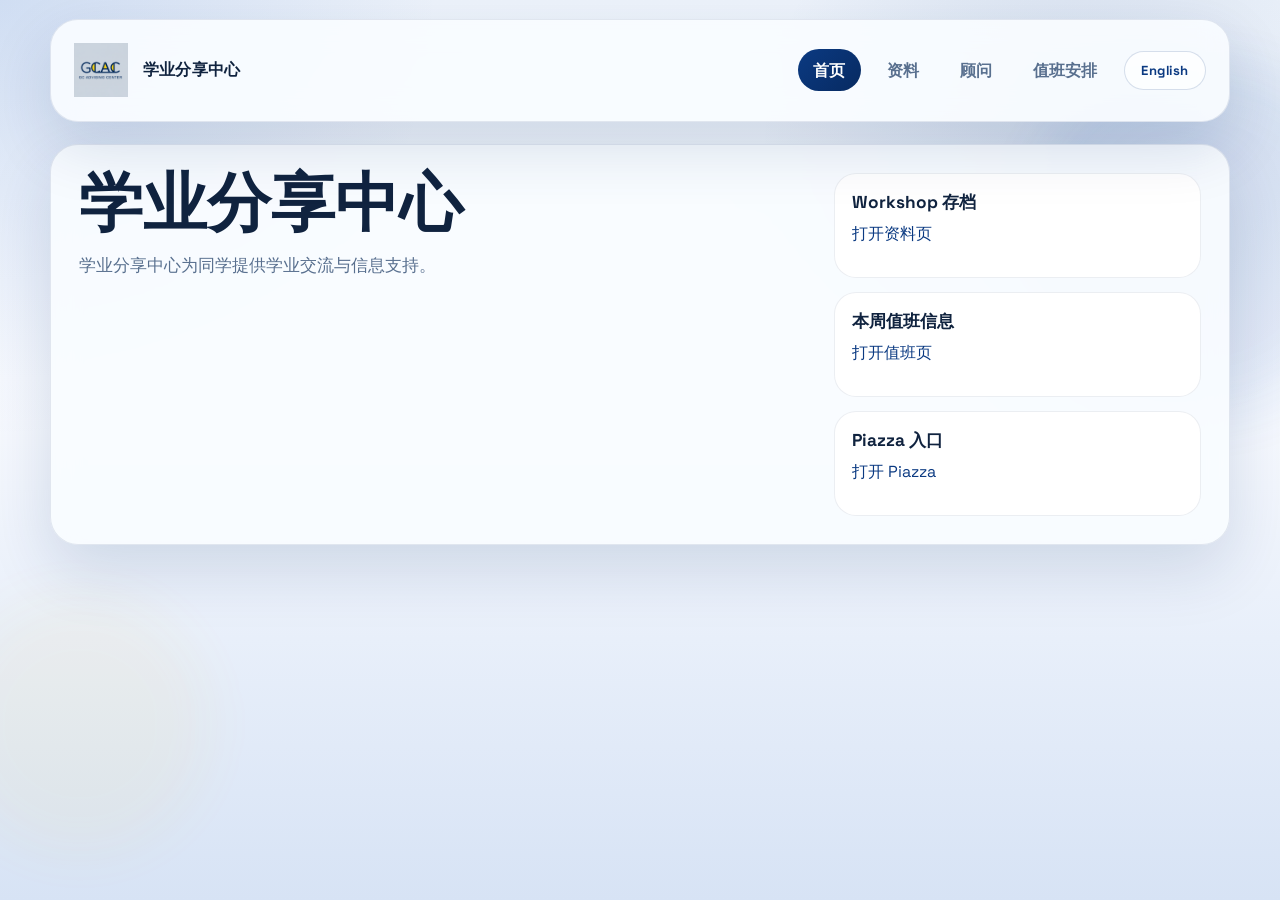
==== index.html @ 2a5256ce "Move new site to the old repository" ====
<!DOCTYPE html>
<html lang="zh-CN">
<head>
  <meta charset="UTF-8">
  <meta name="viewport" content="width=device-width, initial-scale=1.0">
  <title>GC Advising Center</title>
  <meta
    name="description"
    content="GC Advising Center with workshop materials, advisor profiles, weekday evening duty schedule, and Piazza access."
  >
  <link rel="preconnect" href="https://fonts.googleapis.com">
  <link rel="preconnect" href="https://fonts.gstatic.com" crossorigin>
  <link
    href="https://fonts.googleapis.com/css2?family=Manrope:wght@400;500;700;800&family=Space+Grotesk:wght@500;700&display=swap"
    rel="stylesheet"
  >
  <link rel="stylesheet" href="./assets/styles.css">
</head>
<body data-page="home">
  <div class="page-shell">
    <header class="topbar panel panel--nav">
      <a class="brand" href="./index.html"><img class="brand__logo" src="./assets/GCAC.png" alt="GC Advising Center logo"><span class="brand__text" id="brandText"></span></a>
      <div class="topbar__actions">
        <nav class="site-nav" id="siteNav" aria-label="Primary"></nav>
        <button class="lang-toggle" id="langToggle" type="button" aria-label="Switch language"></button>
      </div>
    </header>

    <main class="main-layout">
      <section class="hero hero--home panel panel--hero">
        <div class="hero__copy hero__copy--wide">
          <p class="eyebrow" id="siteTagline"></p>
          <h1 id="siteTitle"></h1>
          <p class="hero__description" id="siteDescription"></p>
        </div>
        <div class="hero__meta" id="homeEntryCards"></div>
      </section>
    </main>
  </div>

  <script src="./content/site-content.js"></script>
  <script src="./assets/app.js"></script>
</body>
</html>
---- assets/styles.css ----
:root {
  --bg: #edf3fb;
  --bg-deep: #d7e3f5;
  --surface: rgba(249, 252, 255, 0.92);
  --surface-strong: #ffffff;
  --line: rgba(10, 44, 96, 0.1);
  --line-strong: rgba(10, 44, 96, 0.18);
  --text: #10233f;
  --muted: #59708f;
  --highlight: #0b3a82;
  --highlight-strong: #072a61;
  --highlight-soft: rgba(11, 58, 130, 0.1);
  --accent: #1d5bbf;
  --accent-soft: rgba(244, 198, 42, 0.16);
  --shadow: 0 24px 64px rgba(10, 44, 96, 0.14);
}

* {
  box-sizing: border-box;
}

html {
  scroll-behavior: smooth;
}

body {
  margin: 0;
  min-height: 100vh;
  font-family: "Manrope", "Segoe UI", sans-serif;
  color: var(--text);
  background:
    radial-gradient(circle at top left, rgba(29, 91, 191, 0.14), transparent 28%),
    radial-gradient(circle at 84% 16%, rgba(11, 58, 130, 0.12), transparent 24%),
    linear-gradient(180deg, var(--bg), #f9fbff 42%, var(--bg-deep) 100%);
}

body::before,
body::after {
  content: "";
  position: fixed;
  z-index: -1;
  border-radius: 999px;
  filter: blur(28px);
  opacity: 0.72;
}

body::before {
  width: 22rem;
  height: 22rem;
  top: 4rem;
  right: -6rem;
  background: rgba(29, 91, 191, 0.12);
}

body::after {
  width: 16rem;
  height: 16rem;
  bottom: 3rem;
  left: -3rem;
  background: rgba(244, 198, 42, 0.08);
}

.page-shell {
  width: min(1180px, calc(100% - 2rem));
  margin: 0 auto;
  padding: 1.2rem 0 4rem;
}

.main-layout {
  display: grid;
  gap: 1.35rem;
}

.panel {
  border: 1px solid var(--line);
  border-radius: 28px;
  background: var(--surface);
  box-shadow: var(--shadow);
  backdrop-filter: blur(14px);
  padding: 1.45rem;
}

.panel--nav {
  display: flex;
  justify-content: space-between;
  align-items: center;
  gap: 1rem;
  margin-bottom: 1.4rem;
  position: sticky;
  top: 1rem;
  z-index: 10;
}

.brand,
.nav-link,
.button,
.button--ghost,
.overview-card,
.text-link {
  text-decoration: none;
}

.brand {
  display: inline-flex;
  align-items: center;
  gap: 0.9rem;
  color: var(--text);
}

.brand__logo {
  display: block;
  width: auto;
  height: 54px;
  object-fit: contain;
}

.brand__text {
  font-family: "Space Grotesk", "Segoe UI", sans-serif;
  font-size: 1rem;
  font-weight: 700;
  letter-spacing: 0.02em;
}

.bilingual {
  display: inline-grid;
  gap: 0.16rem;
}

.bilingual--inline {
  display: inline-flex;
  flex-wrap: wrap;
  gap: 0.32rem;
  align-items: baseline;
}

.bilingual__zh {
  font-weight: 700;
  letter-spacing: 0.01em;
}

.bilingual__en {
  font-size: 0.86em;
  font-weight: 600;
  letter-spacing: 0.01em;
  opacity: 0.66;
}

.site-nav {
  display: flex;
  flex-wrap: wrap;
  justify-content: flex-end;
  gap: 0.65rem;
}

.topbar__actions {
  display: flex;
  align-items: center;
  gap: 0.75rem;
  margin-left: auto;
}

.nav-link {
  padding: 0.6rem 0.96rem;
  border-radius: 999px;
  color: var(--muted);
  font-weight: 700;
  transition: background-color 160ms ease, color 160ms ease, transform 160ms ease, box-shadow 160ms ease;
}

.nav-link:hover,
.nav-link:focus-visible {
  color: var(--highlight);
  background: rgba(255, 255, 255, 0.68);
  box-shadow: inset 0 0 0 1px rgba(29, 91, 191, 0.08);
  transform: translateY(-1px);
}

.nav-link--active {
  color: #fdfefe;
  background: linear-gradient(135deg, var(--highlight), var(--highlight-strong));
}

.lang-toggle {
  appearance: none;
  border: 1px solid rgba(11, 58, 130, 0.16);
  background: rgba(255, 255, 255, 0.72);
  color: var(--highlight);
  border-radius: 999px;
  padding: 0.62rem 1rem;
  font-family: "Space Grotesk", "Segoe UI", sans-serif;
  font-size: 0.82rem;
  font-weight: 700;
  letter-spacing: 0.04em;
  cursor: pointer;
  transition: transform 160ms ease, box-shadow 160ms ease, border-color 160ms ease, background-color 160ms ease;
}

.lang-toggle:hover,
.lang-toggle:focus-visible {
  transform: translateY(-1px);
  background: #ffffff;
  border-color: rgba(11, 58, 130, 0.28);
  box-shadow: inset 0 0 0 1px rgba(29, 91, 191, 0.08);
}

.nav-link .bilingual {
  gap: 0.02rem;
  text-align: center;
}

.nav-link .bilingual__zh {
  font-size: 0.74rem;
  line-height: 1.14;
}

.nav-link .bilingual__en {
  font-size: 0.63rem;
  line-height: 1.06;
  opacity: 0.78;
}

.hero--home {
  display: grid;
  grid-template-columns: minmax(0, 1.8fr) minmax(280px, 0.9fr);
  gap: 1.35rem;
  padding: 1.75rem;
}

.hero__copy {
  display: grid;
  align-content: start;
}

.hero__meta {
  display: grid;
  gap: 0.9rem;
}

.subpage-hero {
  padding: 1.65rem;
}

.eyebrow,
.section-kicker,
.meta-label,
.detail-label {
  margin: 0 0 0.7rem;
  font-family: "Space Grotesk", "Segoe UI", sans-serif;
  font-size: 0.79rem;
  letter-spacing: 0.12em;
  text-transform: uppercase;
  color: var(--accent);
}

#siteTitle,
.subpage-hero h1 {
  margin: 0;
  font-family: "Space Grotesk", "Segoe UI", sans-serif;
  font-size: clamp(2.5rem, 5vw, 4.4rem);
  line-height: 0.96;
  max-width: 12ch;
}

#siteTitle .bilingual,
.subpage-hero h1 .bilingual,
.section-heading h2 .bilingual,
.card__title .bilingual,
.hero__description .bilingual,
.section-intro .bilingual,
.card__body .bilingual,
.meta-value .bilingual,
.brand__text .bilingual {
  gap: 0.16rem;
}

#siteTitle .bilingual__zh,
.subpage-hero h1 .bilingual__zh {
  font-size: 1em;
  line-height: 0.98;
}

#siteTitle .bilingual__en,
.subpage-hero h1 .bilingual__en {
  font-size: 0.38em;
  line-height: 1.15;
  text-transform: none;
  letter-spacing: 0.04em;
  opacity: 0.52;
}

.section-heading h2 .bilingual__zh,
.card__title .bilingual__zh {
  font-size: 1em;
}

.section-heading h2 .bilingual__en,
.card__title .bilingual__en {
  font-size: 0.68em;
  opacity: 0.58;
}

.hero__description .bilingual__en,
.section-intro .bilingual__en,
.card__body .bilingual__en,
.meta-value .bilingual__en {
  font-size: 0.78em;
  line-height: 1.6;
  opacity: 0.62;
}

.brand__text .bilingual__zh {
  font-size: 1em;
}

.brand__text .bilingual__en {
  font-size: 0.7em;
  letter-spacing: 0.08em;
  text-transform: uppercase;
  opacity: 0.5;
}

.hero__description,
.section-intro,
.card__body,
.meta-value {
  color: var(--muted);
  line-height: 1.75;
}

.hero__description {
  margin: 1rem 0 0;
  max-width: 46rem;
  font-size: 1.04rem;
}

.hero__actions,
.material-links {
  display: flex;
  flex-wrap: wrap;
  gap: 0.75rem;
}

.hero__actions {
  margin-top: 1.35rem;
}

.button,
.button--ghost {
  display: inline-flex;
  align-items: center;
  justify-content: center;
  min-width: 210px;
  padding: 0.92rem 1.28rem;
  border-radius: 999px;
  font-weight: 800;
  transition: transform 160ms ease, box-shadow 160ms ease, border-color 160ms ease, background-color 160ms ease;
}

.button .bilingual,
.button--ghost .bilingual {
  justify-items: center;
  text-align: center;
}

.button .bilingual__zh,
.button--ghost .bilingual__zh {
  font-size: 1em;
}

.button .bilingual__en,
.button--ghost .bilingual__en {
  font-size: 0.66em;
  opacity: 0.74;
}

.button {
  color: #fdfefe;
  background: linear-gradient(135deg, #1d5bbf, #0b3a82);
  box-shadow: 0 14px 32px rgba(11, 58, 130, 0.24);
}

.button--ghost {
  color: var(--highlight);
  background: rgba(255, 255, 255, 0.72);
  border: 1px solid rgba(11, 58, 130, 0.16);
}

.button:hover,
.button--ghost:hover,
.button:focus-visible,
.button--ghost:focus-visible,
.overview-card:hover,
.overview-card:focus-visible,
.text-link:hover,
.text-link:focus-visible {
  transform: translateY(-2px);
}

.meta-card,
.card,
.overview-card {
  border-radius: 22px;
  border: 1px solid rgba(10, 44, 96, 0.08);
  background: var(--surface-strong);
}

.meta-card {
  padding: 1rem 1.05rem;
}

.meta-card p,
.section-heading h2,
.section-heading p,
.card__title,
.material-meta,
.detail-label {
  margin: 0;
}

.section-heading {
  display: grid;
  gap: 0.3rem;
  margin-bottom: 1rem;
}

.materials-search {
  display: grid;
  gap: 0.55rem;
  margin-bottom: 1rem;
}

.materials-search__label {
  margin-bottom: 0;
}

.search-field {
  display: grid;
  gap: 0.45rem;
}

.search-input {
  width: 100%;
  min-height: 3rem;
  padding: 0.8rem 0.95rem;
  border: 1px solid rgba(10, 44, 96, 0.12);
  border-radius: 16px;
  background: rgba(255, 255, 255, 0.86);
  color: var(--text);
  font: inherit;
  transition: border-color 160ms ease, box-shadow 160ms ease, background-color 160ms ease;
}

.search-input::placeholder {
  color: var(--muted);
  opacity: 0.88;
}

.search-input:focus {
  outline: none;
  border-color: rgba(11, 58, 130, 0.32);
  background: #ffffff;
  box-shadow: 0 0 0 4px rgba(29, 91, 191, 0.08);
}

.materials-search__meta {
  margin: 0;
  color: var(--muted);
  font-size: 0.94rem;
  line-height: 1.5;
}

.section-heading--split {
  grid-template-columns: minmax(0, 1fr) auto;
  align-items: center;
  gap: 1rem;
}

.section-heading h2,
.card__title {
  font-family: "Space Grotesk", "Segoe UI", sans-serif;
}

.section-heading h2 {
  font-size: 1.5rem;
}

.overview-grid,
.material-list,
.advisor-grid {
  display: grid;
  gap: 1rem;
}

.overview-grid {
  grid-template-columns: repeat(auto-fit, minmax(220px, 1fr));
}

.overview-card {
  display: grid;
  gap: 0.55rem;
  min-height: 190px;
  padding: 1.15rem;
  color: inherit;
}

.material-list {
  grid-template-columns: repeat(auto-fit, minmax(240px, 1fr));
}

.material-list--archive {
  grid-template-columns: repeat(auto-fit, minmax(260px, 1fr));
}

.advisor-grid {
  grid-template-columns: repeat(auto-fit, minmax(250px, 1fr));
}

.accordion-group {
  margin-bottom: 1rem;
  border: 1px solid rgba(10, 44, 96, 0.08);
  border-radius: 22px;
  overflow: hidden;
  background: var(--surface-strong);
}

.accordion-header {
  width: 100%;
  display: flex;
  justify-content: space-between;
  align-items: center;
  gap: 1rem;
  padding: 1.2rem 1.25rem;
  border: 0;
  background: rgba(29, 91, 191, 0.04);
  color: var(--text);
  text-align: left;
  cursor: pointer;
  transition: background-color 160ms ease;
}

.accordion-header:hover,
.accordion-header:focus-visible {
  background: rgba(29, 91, 191, 0.08);
}

.accordion-title {
  display: flex;
  align-items: center;
  gap: 0.7rem;
  margin: 0;
  font-family: "Space Grotesk", "Segoe UI", sans-serif;
  font-size: 1.1rem;
}

.accordion-title__count {
  display: inline-flex;
  align-items: center;
  justify-content: center;
  min-width: 1.8rem;
  height: 1.8rem;
  padding: 0 0.45rem;
  border-radius: 999px;
  background: rgba(11, 58, 130, 0.08);
  color: var(--highlight);
  font-size: 0.78rem;
  font-weight: 700;
}

.accordion-icon {
  color: var(--muted);
  transition: transform 160ms ease;
}

.accordion-group.active .accordion-icon {
  transform: rotate(180deg);
}

.accordion-content {
  display: none;
  padding: 1.25rem;
}

.accordion-group.active .accordion-content {
  display: block;
}

.accordion-grid {
  display: grid;
  grid-template-columns: repeat(auto-fit, minmax(250px, 1fr));
  gap: 1rem;
}

.card {
  padding: 1.1rem;
}

.material-card--empty {
  text-align: center;
}

.advisor-card {
  display: grid;
  gap: 0.9rem;
}

.advisor-card__email {
  display: inline-flex;
  align-items: center;
  width: fit-content;
}

.card__title-row {
  display: flex;
  justify-content: space-between;
  gap: 1rem;
  align-items: flex-start;
  margin-bottom: 0.7rem;
}

.card__title {
  font-size: 1.05rem;
}

.quick-link__arrow,
.text-link,
.material-meta {
  font-family: "Space Grotesk", "Segoe UI", sans-serif;
}

.quick-link__arrow,
.text-link {
  color: var(--highlight);
}

.quick-link__arrow {
  margin-top: auto;
}

.material-meta {
  margin-bottom: 0.7rem;
  font-size: 0.84rem;
  color: var(--accent);
}

.pill {
  display: inline-flex;
  align-items: center;
  padding: 0.32rem 0.72rem;
  border-radius: 999px;
  background: var(--accent-soft);
  color: var(--highlight);
  font-size: 0.78rem;
  white-space: nowrap;
}

.pill .bilingual--inline,
.schedule-table th .bilingual--inline,
.schedule-table td .bilingual--inline,
.tag-list .bilingual--inline,
.material-meta .bilingual--inline,
.detail-label .bilingual--inline,
.section-kicker .bilingual--inline,
.quick-link__arrow .bilingual--inline {
  gap: 0.22rem;
}

.pill .bilingual__en,
.schedule-table th .bilingual__en,
.schedule-table td .bilingual__en,
.tag-list .bilingual__en,
.material-meta .bilingual__en,
.detail-label .bilingual__en,
.section-kicker .bilingual__en,
.quick-link__arrow .bilingual__en {
  font-size: 0.76em;
  opacity: 0.68;
}

.tag-list {
  display: flex;
  flex-wrap: wrap;
  gap: 0.5rem;
  margin: 0.7rem 0 1rem;
  padding: 0;
  list-style: none;
}

.tag-list li {
  padding: 0.34rem 0.72rem;
  border-radius: 999px;
  background: rgba(29, 91, 191, 0.08);
  color: var(--muted);
}

.table-shell {
  overflow-x: auto;
  border-radius: 22px;
  border: 1px solid rgba(10, 44, 96, 0.08);
  background: var(--surface-strong);
}

.schedule-table {
  width: 100%;
  min-width: 720px;
  border-collapse: collapse;
}

.schedule-table th,
.schedule-table td {
  padding: 1rem;
  text-align: left;
  border-bottom: 1px solid rgba(10, 44, 96, 0.08);
}

.schedule-table th {
  font-family: "Space Grotesk", "Segoe UI", sans-serif;
  font-size: 0.85rem;
  letter-spacing: 0.06em;
  text-transform: uppercase;
  color: var(--highlight);
  background: rgba(29, 91, 191, 0.06);
}

.schedule-table tbody tr:last-child td {
  border-bottom: none;
}

.fade-in {
  opacity: 0;
  transform: translateY(12px);
  animation: fadeUp 480ms ease forwards;
}

.fade-in:nth-child(2) {
  animation-delay: 70ms;
}

.fade-in:nth-child(3) {
  animation-delay: 140ms;
}

.fade-in:nth-child(4) {
  animation-delay: 210ms;
}

@keyframes fadeUp {
  to {
    opacity: 1;
    transform: translateY(0);
  }
}

@media (max-width: 980px) {
  .panel--nav {
    align-items: flex-start;
    flex-direction: column;
  }

  .topbar__actions {
    width: 100%;
    align-items: stretch;
    flex-direction: column;
    margin-left: 0;
  }

  .site-nav {
    justify-content: flex-start;
  }

  .hero--home,
  .section-heading--split {
    grid-template-columns: 1fr;
  }
}

@media (max-width: 640px) {
  .page-shell {
    width: min(100% - 1rem, 100%);
    padding-top: 0.8rem;
  }

  .panel,
  .meta-card,
  .card,
  .overview-card {
    border-radius: 20px;
  }

  .panel {
    padding: 1.15rem;
  }

  .brand {
    align-items: flex-start;
    flex-direction: column;
    gap: 0.5rem;
  }

  .topbar__actions,
  .site-nav {
    width: 100%;
  }

  .lang-toggle {
    width: 100%;
  }

  .brand__logo {
    height: 46px;
  }

  #siteTitle,
  .subpage-hero h1 {
    font-size: clamp(2.1rem, 11vw, 3.3rem);
  }

  .card__title-row {
    flex-direction: column;
    align-items: flex-start;
  }

  .button,
  .button--ghost {
    width: 100%;
    min-width: 0;
  }

  .schedule-table {
    min-width: 620px;
  }
}

.hero--landing {
  padding: 1.85rem;
}

.hero__copy--wide {
  max-width: 68rem;
}

.home-priority-grid {
  display: grid;
  grid-template-columns: minmax(320px, 0.95fr) minmax(0, 1.35fr);
  gap: 1.35rem;
}

.button--compact {
  min-width: 0;
  padding-inline: 1rem;
}

.advisor-grid--home {
  grid-template-columns: 1fr;
}

.duty-card {
  display: grid;
  gap: 1rem;
}

.duty-list {
  display: grid;
  gap: 0.8rem;
}

.duty-item {
  display: grid;
  gap: 0.3rem;
  padding: 0.85rem 0.95rem;
  border-radius: 18px;
  background: rgba(29, 91, 191, 0.05);
  border: 1px solid rgba(10, 44, 96, 0.06);
}

.duty-item__value {
  margin: 0;
  color: var(--text);
  line-height: 1.6;
}

@media (max-width: 980px) {
  .home-priority-grid {
    grid-template-columns: 1fr;
  }
}

.hero--simple {
  padding: 1.55rem 1.7rem;
}

.hero--simple #siteTitle {
  max-width: 16ch;
  font-size: clamp(2.2rem, 4vw, 3.6rem);
}

.hero--simple .hero__description {
  margin-top: 0.85rem;
  max-width: 52rem;
}

.material-list--stacked {
  grid-template-columns: 1fr;
}

@media (max-width: 980px) {
  .hero--simple {
    padding: 1.35rem;
  }
}
.hero__meta .overview-card {
  min-height: 0;
  padding: 1rem 1.05rem;
}

.hero__meta .card__title {
  font-size: 1.08rem;
}

.hero__meta .card__body {
  line-height: 1.65;
}
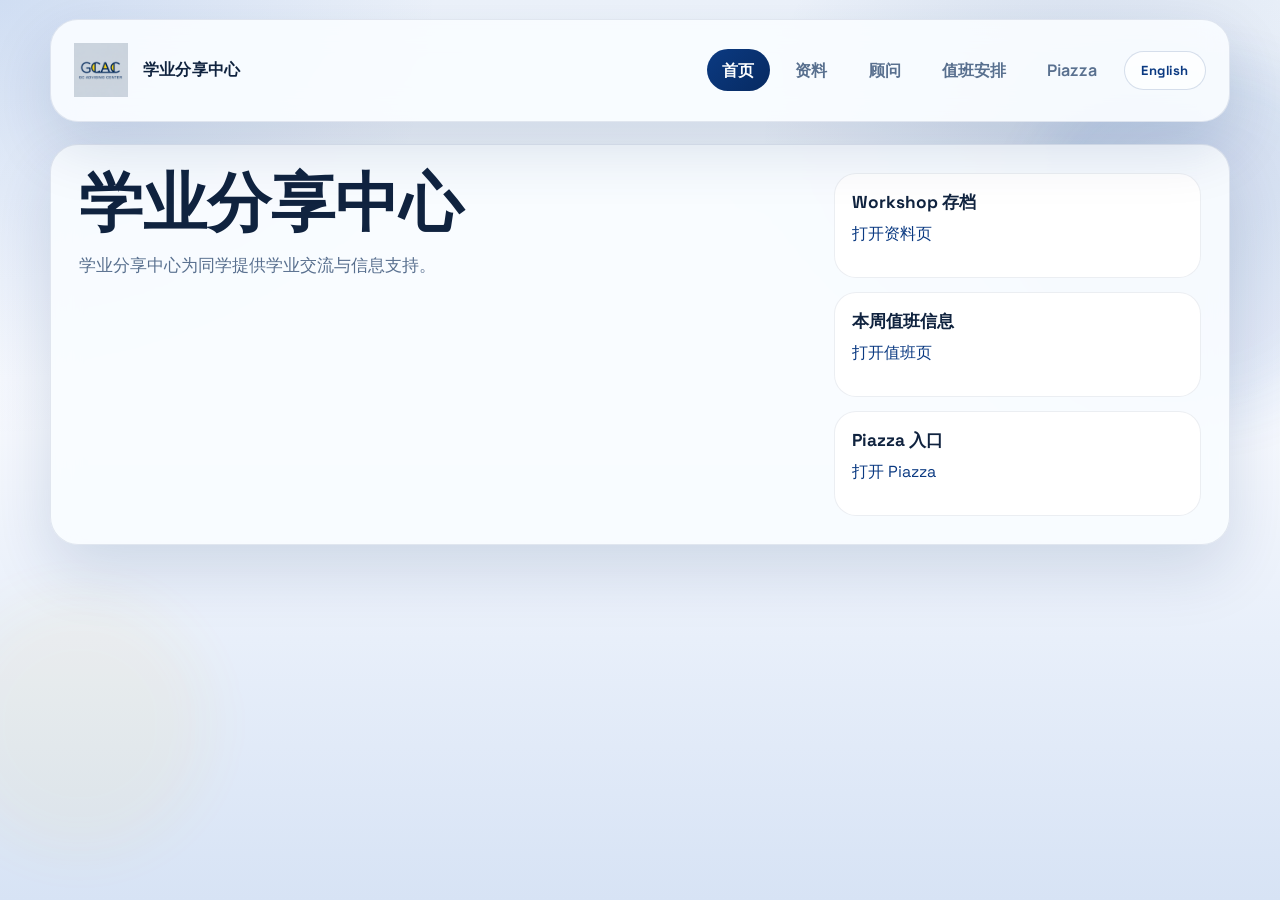
==== commit 04975646: "feat(piazza): add illustrated enrollment guide" ====
--- a/index.html
+++ b/index.html
@@ -14,7 +14,7 @@
     href="https://fonts.googleapis.com/css2?family=Manrope:wght@400;500;700;800&family=Space+Grotesk:wght@500;700&display=swap"
     rel="stylesheet"
   >
-  <link rel="stylesheet" href="./assets/styles.css">
+  <link rel="stylesheet" href="./assets/styles.css?v=20261105-piazza">
 </head>
 <body data-page="home">
   <div class="page-shell">
@@ -38,7 +38,7 @@
     </main>
   </div>
 
-  <script src="./content/site-content.js"></script>
-  <script src="./assets/app.js"></script>
+  <script src="./content/site-content.js?v=20261105-piazza"></script>
+  <script src="./assets/app.js?v=20261105-piazza"></script>
 </body>
 </html>
--- a/assets/styles.css
+++ b/assets/styles.css
@@ -919,3 +919,80 @@
 .hero__meta .card__body {
   line-height: 1.65;
 }
+
+/* Piazza enrollment guide */
+body[data-page="piazza"] .subpage-hero h1 {
+  max-width: none;
+  font-size: clamp(2.1rem, 4.2vw, 3.5rem);
+  line-height: 1.15;
+}
+.piazza-actions { margin-bottom: 1.5rem; }
+.piazza-quick-steps {
+  display: grid;
+  grid-template-columns: repeat(4, minmax(0, 1fr));
+  gap: 1rem;
+  padding: 0;
+  margin: 1.5rem 0 0;
+  list-style: none;
+  counter-reset: quick-step;
+}
+.piazza-quick-steps li {
+  counter-increment: quick-step;
+  padding: 1rem;
+  border-radius: 16px;
+  background: var(--highlight-soft);
+  line-height: 1.65;
+}
+.piazza-quick-steps li::before {
+  content: counter(quick-step, decimal-leading-zero);
+  display: block;
+  margin-bottom: .45rem;
+  color: var(--highlight);
+  font-size: 1.25rem;
+  font-weight: 800;
+}
+.piazza-address { overflow-wrap: anywhere; }
+.piazza-manual-steps {
+  display: grid;
+  gap: 1.5rem;
+  list-style: none;
+  padding: 0;
+  margin: 1.75rem 0 0;
+}
+.piazza-step { min-width: 0; }
+.piazza-step + .piazza-step {
+  border-top: 1px solid var(--line);
+  padding-top: 1.5rem;
+}
+.piazza-step__heading { display: flex; align-items: center; gap: .8rem; }
+.piazza-step__heading h3 { margin: 0; font-size: 1.2rem; line-height: 1.5; }
+.piazza-step__number {
+  flex: 0 0 2rem;
+  height: 2rem;
+  display: inline-flex;
+  justify-content: center;
+  align-items: center;
+  border-radius: 50%;
+  background: var(--highlight);
+  color: white;
+  font-weight: 700;
+}
+.piazza-step__figure { margin: 1rem auto 0; max-width: 900px; }
+.piazza-step__image-link { display: block; }
+.piazza-step__figure img {
+  display: block;
+  width: 100%;
+  height: auto;
+  border: 1px solid var(--line-strong);
+  border-radius: 12px;
+}
+.piazza-step__figure figcaption { color: var(--muted); font-size: .85rem; margin-top: .5rem; }
+.piazza-bookmark h2 { margin-top: 0; }
+@media (max-width: 980px) {
+  .piazza-quick-steps { grid-template-columns: repeat(2, minmax(0, 1fr)); }
+}
+@media (max-width: 640px) {
+  .piazza-quick-steps { grid-template-columns: 1fr; }
+  .piazza-actions { flex-direction: column; }
+  .piazza-step__heading { align-items: flex-start; }
+}
